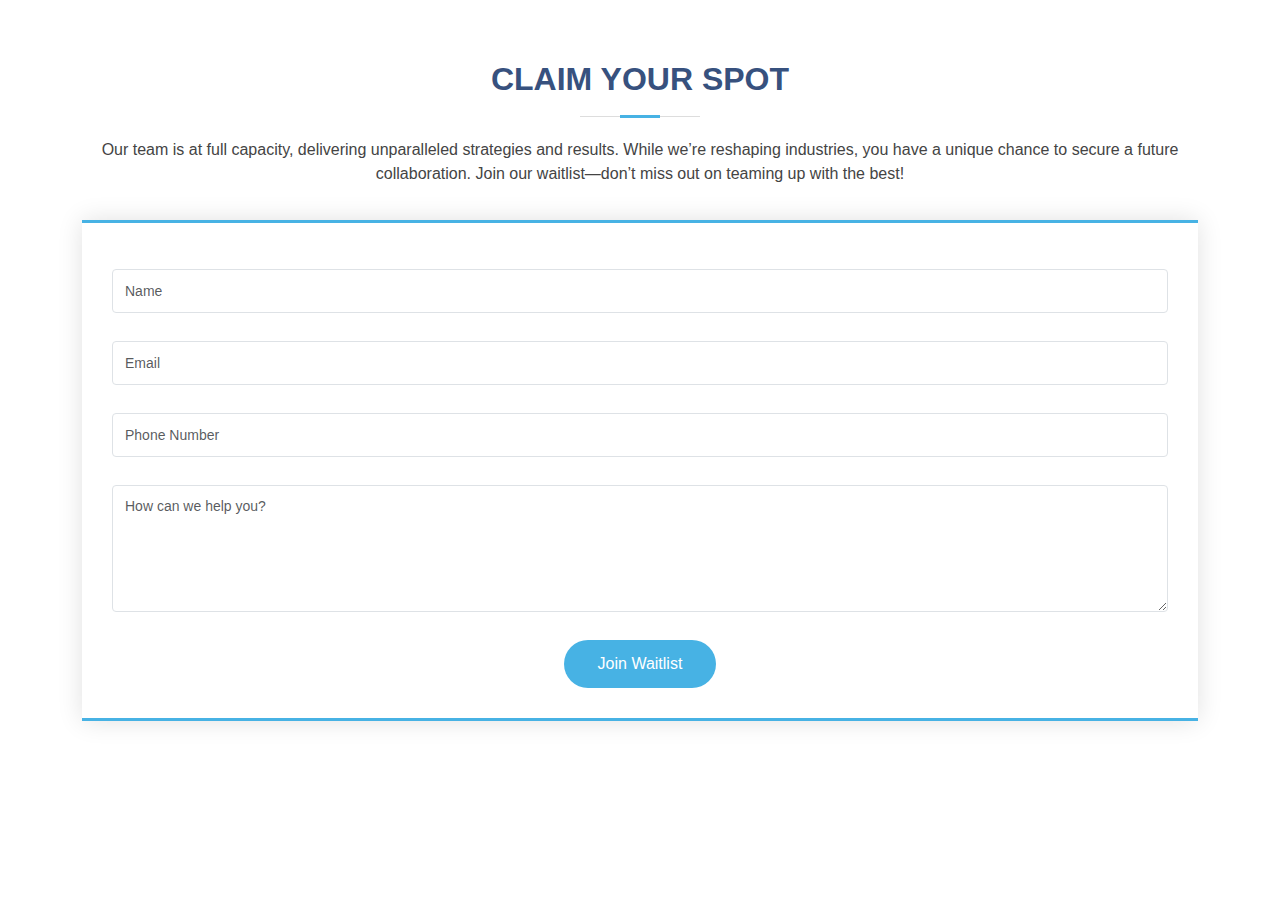
==== waitlist.html @ d883bac5 "fixed all the forms still have an issue with the message at the bottom using the 3rd party submissio" ====
<!DOCTYPE html>
<html lang="en">
<head>
  <!-- Required meta tags for Bootstrap -->
  <meta charset="utf-8">
  <meta name="viewport" content="width=device-width, initial-scale=1">
  
  <!-- Bootstrap CSS -->
  <link href="assets/vendor/bootstrap/css/bootstrap.min.css" rel="stylesheet">
  <link href="assets/css/style.css" rel="stylesheet">
  
  <title>Contact Form</title>
</head>
<body>
  <main id="main">
    <!-- ======= Contact Section ======= -->
    <section id="contact" class="contact">
      <div class="container" data-aos="fade-up">

        <div class="section-title">
            <h2>Claim Your Spot</h2>
            <p>Our team is at full capacity, delivering unparalleled strategies and results. While we’re reshaping industries, you have a unique chance to secure a future collaboration. Join our waitlist—don’t miss out on teaming up with the best!</p>
        </div>

        <div class="row mt-1">

          <div class="col-lg-12 mt-5 mt-lg-0">

            <!-- Updated form action to use Formspree -->
            <form action="https://formspree.io/f/mdoqpjow" method="POST" role="form" class="php-email-form">
              <div class="form-group mt-3">
                <input type="text" class="form-control" name="name" id="name" placeholder="Name" required>
              </div>
              <div class="form-group mt-3">
                <input type="email" class="form-control" name="email" id="email" placeholder="Email" required>
              </div>
              <div class="form-group mt-3">
                <input type="text" class="form-control" name="phone" id="phone" placeholder="Phone Number" required>
              </div>
              <div class="form-group mt-3">
                <textarea class="form-control" name="message" rows="5" placeholder="How can we help you?" required></textarea>
              </div>
              <div class="text-center"><button type="submit" class="btn-get-started">Join Waitlist</button></div>
            </form>

          </div>

        </div>

      </div>
    </section><!-- End Contact Section -->
  </main>

  <!-- Vendor JS Files -->
  <script src="assets/vendor/bootstrap/js/bootstrap.bundle.min.js"></script>

</body>
</html>
---- assets/css/style.css ----
/**
* Template Name: Arsha
* Template URL: https://bootstrapmade.com/arsha-free-bootstrap-html-template-corporate/
* Updated: Mar 17 2024 with Bootstrap v5.3.3
* Author: BootstrapMade.com
* License: https://bootstrapmade.com/license/
*/

/*--------------------------------------------------------------
# General
--------------------------------------------------------------*/
body {
  font-family: "Open Sans", sans-serif;
  color: #444444;
}

a {
  color: #47b2e4;
  text-decoration: none;
}

a:hover {
  color: #73c5eb;
  text-decoration: none;
}

h1,
h2,
h3,
h4,
h5,
h6 {
  font-family: "Jost", sans-serif;
}

/*--------------------------------------------------------------
# Preloader
--------------------------------------------------------------*/
#preloader {
  position: fixed;
  top: 0;
  left: 0;
  right: 0;
  bottom: 0;
  z-index: 9999;
  overflow: hidden;
  background: #37517e;
}

#preloader:before {
  content: "";
  position: fixed;
  top: calc(50% - 30px);
  left: calc(50% - 30px);
  border: 6px solid #37517e;
  border-top-color: #fff;
  border-bottom-color: #fff;
  border-radius: 50%;
  width: 60px;
  height: 60px;
  animation: animate-preloader 1s linear infinite;
}

@keyframes animate-preloader {
  0% {
    transform: rotate(0deg);
  }

  100% {
    transform: rotate(360deg);
  }
}

/*--------------------------------------------------------------
# Back to top button
--------------------------------------------------------------*/
.back-to-top {
  position: fixed;
  visibility: hidden;
  opacity: 0;
  right: 15px;
  bottom: 15px;
  z-index: 996;
  background: #47b2e4;
  width: 40px;
  height: 40px;
  border-radius: 50px;
  transition: all 0.4s;
}

.back-to-top i {
  font-size: 24px;
  color: #fff;
  line-height: 0;
}

.back-to-top:hover {
  background: #6bc1e9;
  color: #fff;
}

.back-to-top.active {
  visibility: visible;
  opacity: 1;
}

/*--------------------------------------------------------------
# Header
--------------------------------------------------------------*/
#header {
  transition: all 0.5s;
  z-index: 997;
  padding: 15px 0;
}

#header.header-scrolled,
#header.header-inner-pages {
  background: rgba(40, 58, 90, 0.9);
}

#header .logo {
  font-size: 30px;
  margin: 0;
  padding: 0;
  line-height: 1;
  font-weight: 500;
  letter-spacing: 2px;
  text-transform: uppercase;
}

#header .logo a {
  color: #fff;
}

#header .logo img {
  max-height: 40px;
}

/*--------------------------------------------------------------
# Navigation Menu
--------------------------------------------------------------*/
/**
* Desktop Navigation 
*/
.navbar {
  padding: 0;
}

.navbar ul {
  margin: 0;
  padding: 0;
  display: flex;
  list-style: none;
  align-items: center;
}

.navbar li {
  position: relative;
}

.navbar a,
.navbar a:focus {
  display: flex;
  align-items: center;
  justify-content: space-between;
  padding: 10px 0 10px 30px;
  font-size: 15px;
  font-weight: 500;
  color: #fff;
  white-space: nowrap;
  transition: 0.3s;
}

.navbar a i,
.navbar a:focus i {
  font-size: 12px;
  line-height: 0;
  margin-left: 5px;
}

.navbar a:hover,
.navbar .active,
.navbar .active:focus,
.navbar li:hover>a {
  color: #47b2e4;
}

.navbar .getstarted,
.navbar .getstarted:focus {
  padding: 8px 20px;
  margin-left: 30px;
  border-radius: 50px;
  color: #fff;
  font-size: 14px;
  border: 2px solid #47b2e4;
  font-weight: 600;
}

.navbar .getstarted:hover,
.navbar .getstarted:focus:hover {
  color: #fff;
  background: #31a9e1;
}

.navbar .dropdown ul {
  display: block;
  position: absolute;
  left: 14px;
  top: calc(100% + 30px);
  margin: 0;
  padding: 10px 0;
  z-index: 99;
  opacity: 0;
  visibility: hidden;
  background: #fff;
  box-shadow: 0px 0px 30px rgba(127, 137, 161, 0.25);
  transition: 0.3s;
  border-radius: 4px;
}

.navbar .dropdown ul li {
  min-width: 200px;
}

.navbar .dropdown ul a {
  padding: 10px 20px;
  font-size: 14px;
  text-transform: none;
  font-weight: 500;
  color: #0c3c53;
}

.navbar .dropdown ul a i {
  font-size: 12px;
}

.navbar .dropdown ul a:hover,
.navbar .dropdown ul .active:hover,
.navbar .dropdown ul li:hover>a {
  color: #47b2e4;
}

.navbar .dropdown:hover>ul {
  opacity: 1;
  top: 100%;
  visibility: visible;
}

.navbar .dropdown .dropdown ul {
  top: 0;
  left: calc(100% - 30px);
  visibility: hidden;
}

.navbar .dropdown .dropdown:hover>ul {
  opacity: 1;
  top: 0;
  left: 100%;
  visibility: visible;
}

@media (max-width: 1366px) {
  .navbar .dropdown .dropdown ul {
    left: -90%;
  }

  .navbar .dropdown .dropdown:hover>ul {
    left: -100%;
  }
}

/**
* Mobile Navigation 
*/
.mobile-nav-toggle {
  color: #fff;
  font-size: 28px;
  cursor: pointer;
  display: none;
  line-height: 0;
  transition: 0.5s;
}

.mobile-nav-toggle.bi-x {
  color: #fff;
}

@media (max-width: 991px) {
  .mobile-nav-toggle {
    display: block;
  }

  .navbar ul {
    display: none;
  }
}

.navbar-mobile {
  position: fixed;
  overflow: hidden;
  top: 0;
  right: 0;
  left: 0;
  bottom: 0;
  background: rgba(40, 58, 90, 0.9);
  transition: 0.3s;
  z-index: 999;
}

.navbar-mobile .mobile-nav-toggle {
  position: absolute;
  top: 15px;
  right: 15px;
}

.navbar-mobile ul {
  display: block;
  position: absolute;
  top: 55px;
  right: 15px;
  bottom: 15px;
  left: 15px;
  padding: 10px 0;
  border-radius: 10px;
  background-color: #fff;
  overflow-y: auto;
  transition: 0.3s;
}

.navbar-mobile a,
.navbar-mobile a:focus {
  padding: 10px 20px;
  font-size: 15px;
  color: #37517e;
}

.navbar-mobile a:hover,
.navbar-mobile .active,
.navbar-mobile li:hover>a {
  color: #47b2e4;
}

.navbar-mobile .getstarted,
.navbar-mobile .getstarted:focus {
  margin: 15px;
  color: #37517e;
}

.navbar-mobile .dropdown ul {
  position: static;
  display: none;
  margin: 10px 20px;
  padding: 10px 0;
  z-index: 99;
  opacity: 1;
  visibility: visible;
  background: #fff;
  box-shadow: 0px 0px 30px rgba(127, 137, 161, 0.25);
}

.navbar-mobile .dropdown ul li {
  min-width: 200px;
}

.navbar-mobile .dropdown ul a {
  padding: 10px 20px;
}

.navbar-mobile .dropdown ul a i {
  font-size: 12px;
}

.navbar-mobile .dropdown ul a:hover,
.navbar-mobile .dropdown ul .active:hover,
.navbar-mobile .dropdown ul li:hover>a {
  color: #47b2e4;
}

.navbar-mobile .dropdown>.dropdown-active {
  display: block;
  visibility: visible !important;
}

/*--------------------------------------------------------------
# Hero Section
--------------------------------------------------------------*/
#hero {
  width: 100%;
  height: 80vh;
  background: #37517e;
}

#hero .container {
  padding-top: 72px;
}

#hero h1 {
  margin: 0 0 10px 0;
  font-size: 48px;
  font-weight: 700;
  line-height: 56px;
  color: #fff;
}

#hero h2 {
  color: rgba(255, 255, 255, 0.6);
  margin-bottom: 50px;
  font-size: 24px;
}

#hero .btn-get-started {
  font-family: "Jost", sans-serif;
  font-weight: 500;
  font-size: 24px;
  letter-spacing: 1px;
  display: inline-block;
  padding: 10px 28px 11px 28px;
  border-radius: 50px;
  transition: 0.5s;
  margin: 10px 0 0 0;
  color: #fff;
  background: #47b2e4;
}

#hero .btn-get-started:hover {
  background: #209dd8;
}

#hero .btn-watch-video {
  font-size: 16px;
  display: flex;
  align-items: center;
  transition: 0.5s;
  margin: 10px 0 0 25px;
  color: #fff;
  line-height: 1;
}

#hero .btn-watch-video i {
  line-height: 0;
  color: #fff;
  font-size: 32px;
  transition: 0.3s;
  margin-right: 8px;
}

#hero .btn-watch-video:hover i {
  color: #47b2e4;
}

#hero .animated {
  animation: up-down 2s ease-in-out infinite alternate-reverse both;
}

@media (max-width: 991px) {
  #hero {
    height: 100vh;
    text-align: center;
  }

  #hero .animated {
    animation: none;
  }

  #hero .hero-img {
    text-align: center;
  }

  #hero .hero-img img {
    width: 50%;
  }
}

@media (max-width: 768px) {
  #hero h1 {
    font-size: 28px;
    line-height: 36px;
  }

  #hero h2 {
    font-size: 18px;
    line-height: 24px;
    margin-bottom: 30px;
  }

  #hero .hero-img img {
    width: 70%;
  }
}

@media (max-width: 575px) {
  #hero .hero-img img {
    width: 80%;
  }

  #hero .btn-get-started {
    font-size: 16px;
    padding: 10px 24px 11px 24px;
  }
}

@keyframes up-down {
  0% {
    transform: translateY(10px);
  }

  100% {
    transform: translateY(-10px);
  }
}

/*--------------------------------------------------------------
# Sections General
--------------------------------------------------------------*/
section {
  padding: 60px 0;
  overflow: hidden;
}

.section-bg {
  background-color: #f3f5fa;
}

.section-bg-2 {
  background-color: #e5fff2;
}

.section-title {
  text-align: center;
  padding-bottom: 30px;
}

.section-title h2 {
  font-size: 32px;
  font-weight: bold;
  text-transform: uppercase;
  margin-bottom: 20px;
  padding-bottom: 20px;
  position: relative;
  color: #37517e;
}

.section-title h2::before {
  content: "";
  position: absolute;
  display: block;
  width: 120px;
  height: 1px;
  background: #ddd;
  bottom: 1px;
  left: calc(50% - 60px);
}

.section-title h2::after {
  content: "";
  position: absolute;
  display: block;
  width: 40px;
  height: 3px;
  background: #47b2e4;
  bottom: 0;
  left: calc(50% - 20px);
}

.section-title p {
  margin-bottom: 0;
}

/*--------------------------------------------------------------
# Clients
--------------------------------------------------------------*/
.clients {
  padding: 12px 0;
  text-align: center;
}

.clients img {
  max-width: 45%;
  transition: all 0.4s ease-in-out;
  display: inline-block;
  padding: 15px 0;
  filter: grayscale(100);
}

.clients img:hover {
  filter: none;
  transform: scale(1.1);
}

@media (max-width: 768px) {
  .clients img {
    max-width: 40%;
  }
}

/*--------------------------------------------------------------
# About Us
--------------------------------------------------------------*/
.about .content h3 {
  font-weight: 600;
  font-size: 26px;
}

.about .content ul {
  list-style: none;
  padding: 0;
}

.about .content ul li {
  padding-left: 28px;
  position: relative;
}

.about .content ul li+li {
  margin-top: 10px;
}

.about .content ul i {
  position: absolute;
  left: 0;
  top: 2px;
  font-size: 20px;
  color: #47b2e4;
  line-height: 1;
}

.about .content p:last-child {
  margin-bottom: 0;
}

.about .content .btn-learn-more {
  font-family: "Poppins", sans-serif;
  font-weight: 500;
  font-size: 14px;
  letter-spacing: 1px;
  display: inline-block;
  padding: 12px 32px;
  border-radius: 4px;
  transition: 0.3s;
  line-height: 1;
  color: #47b2e4;
  animation-delay: 0.8s;
  margin-top: 6px;
  border: 2px solid #47b2e4;
}

.about .content .btn-learn-more:hover {
  background: #47b2e4;
  color: #fff;
  text-decoration: none;
}

/*--------------------------------------------------------------
# Why Us
--------------------------------------------------------------*/
.why-us .content {
  padding: 60px 100px 0 100px;
}

.why-us .content h3 {
  font-weight: 400;
  font-size: 34px;
  color: #37517e;
}

.why-us .content h4 {
  font-size: 20px;
  font-weight: 700;
  margin-top: 5px;
}

.why-us .content p {
  font-size: 15px;
  color: #848484;
}

.why-us .img {
  background-size: contain;
  background-repeat: no-repeat;
  background-position: center center;
}

.why-us .accordion-list {
  padding: 0 100px 60px 100px;
}

.why-us .accordion-list ul {
  padding: 0;
  list-style: none;
}

.why-us .accordion-list li+li {
  margin-top: 15px;
}

.why-us .accordion-list li {
  padding: 20px;
  background: #fff;
  border-radius: 4px;
}

.why-us .accordion-list a {
  display: block;
  position: relative;
  font-family: "Poppins", sans-serif;
  font-size: 16px;
  line-height: 24px;
  font-weight: 500;
  padding-right: 30px;
  outline: none;
  cursor: pointer;
}

.why-us .accordion-list span {
  color: #47b2e4;
  font-weight: 600;
  font-size: 18px;
  padding-right: 10px;
}

.why-us .accordion-list i {
  font-size: 24px;
  position: absolute;
  right: 0;
  top: 0;
}

.why-us .accordion-list p {
  margin-bottom: 0;
  padding: 10px 0 0 0;
}

.why-us .accordion-list .icon-show {
  display: none;
}

.why-us .accordion-list a.collapsed {
  color: #343a40;
}

.why-us .accordion-list a.collapsed:hover {
  color: #47b2e4;
}

.why-us .accordion-list a.collapsed .icon-show {
  display: inline-block;
}

.why-us .accordion-list a.collapsed .icon-close {
  display: none;
}

@media (max-width: 1024px) {

  .why-us .content,
  .why-us .accordion-list {
    padding-left: 0;
    padding-right: 0;
  }
}

@media (max-width: 992px) {
  .why-us .img {
    min-height: 400px;
  }

  .why-us .content {
    padding-top: 30px;
  }

  .why-us .accordion-list {
    padding-bottom: 30px;
  }
}

@media (max-width: 575px) {
  .why-us .img {
    min-height: 200px;
  }
}

/*--------------------------------------------------------------
# Skills
--------------------------------------------------------------*/
.skills .content h3 {
  font-weight: 700;
  font-size: 32px;
  color: #37517e;
  font-family: "Poppins", sans-serif;
}

.skills .content ul {
  list-style: none;
  padding: 0;
}

.skills .content ul li {
  padding-bottom: 10px;
}

.skills .content ul i {
  font-size: 20px;
  padding-right: 4px;
  color: #47b2e4;
}

.skills .content p:last-child {
  margin-bottom: 0;
}

.skills .progress {
  height: 60px;
  display: block;
  background: none;
  border-radius: 0;
}

.skills .progress .skill {
  padding: 0;
  margin: 0 0 6px 0;
  text-transform: uppercase;
  display: block;
  font-weight: 600;
  font-family: "Poppins", sans-serif;
  color: #37517e;
}

.skills .progress .skill .val {
  float: right;
  font-style: normal;
}

.skills .progress-bar-wrap {
  background: #e8edf5;
  height: 10px;
}

.skills .progress-bar {
  width: 1px;
  height: 10px;
  transition: 0.9s;
  background-color: #4668a2;
}

/*--------------------------------------------------------------
# Services
--------------------------------------------------------------*/
.services .icon-box {
  box-shadow: 0px 0 25px 0 rgba(0, 0, 0, 0.1);
  padding: 50px 30px;
  transition: all ease-in-out 0.4s;
  background: #fff;
}

.services .icon-box .icon {
  margin-bottom: 10px;
}

.services .icon-box .icon i {
  color: #47b2e4;
  font-size: 36px;
  transition: 0.3s;
}

.services .icon-box h4 {
  font-weight: 500;
  margin-bottom: 15px;
  font-size: 24px;
}

.services .icon-box h4 a {
  color: #37517e;
  transition: ease-in-out 0.3s;
}

.services .icon-box p {
  line-height: 24px;
  font-size: 14px;
  margin-bottom: 0;
}

.services .icon-box:hover {
  transform: translateY(-10px);
}

.services .icon-box:hover h4 a {
  color: #47b2e4;
}

/*--------------------------------------------------------------
# Cta
--------------------------------------------------------------*/
.cta {
  background: linear-gradient(rgba(40, 58, 90, 0.9), rgba(40, 58, 90, 0.9)), url("../img/cta-bg.jpg") fixed center center;
  background-size: cover;
  padding: 120px 0;
}

.cta h3 {
  color: #fff;
  font-size: 28px;
  font-weight: 700;
}

.cta p {
  color: #fff;
}

.cta .cta-btn {
  font-family: "Jost", sans-serif;
  font-weight: 500;
  font-size: 16px;
  letter-spacing: 1px;
  display: inline-block;
  padding: 12px 40px;
  border-radius: 50px;
  transition: 0.5s;
  margin: 10px;
  border: 2px solid #fff;
  color: #fff;
}

.cta .cta-btn:hover {
  background: #47b2e4;
  border: 2px solid #47b2e4;
}

@media (max-width: 1024px) {
  .cta {
    background-attachment: scroll;
  }
}

@media (min-width: 769px) {
  .cta .cta-btn-container {
    display: flex;
    align-items: center;
    justify-content: flex-end;
  }
}

/*--------------------------------------------------------------
# Portfolio
--------------------------------------------------------------*/
.portfolio #portfolio-flters {
  list-style: none;
  margin-bottom: 20px;
}

.portfolio #portfolio-flters li {
  cursor: pointer;
  display: inline-block;
  margin: 10px 5px;
  font-size: 15px;
  font-weight: 500;
  line-height: 1;
  color: #444444;
  transition: all 0.3s;
  padding: 8px 20px;
  border-radius: 50px;
  font-family: "Poppins", sans-serif;
}

.portfolio #portfolio-flters li:hover,
.portfolio #portfolio-flters li.filter-active {
  background: #47b2e4;
  color: #fff;
}

.portfolio .portfolio-item {
  margin-bottom: 30px;
}

.portfolio .portfolio-item .portfolio-img {
  overflow: hidden;
}

.portfolio .portfolio-item .portfolio-img img {
  transition: all 0.6s;
}

.portfolio .portfolio-item .portfolio-info {
  opacity: 0;
  position: absolute;
  left: 15px;
  bottom: 0;
  z-index: 3;
  right: 15px;
  transition: all 0.3s;
  background: rgba(55, 81, 126, 0.8);
  padding: 10px 15px;
}

.portfolio .portfolio-item .portfolio-info h4 {
  font-size: 18px;
  color: #fff;
  font-weight: 600;
  color: #fff;
  margin-bottom: 0px;
}

.portfolio .portfolio-item .portfolio-info p {
  color: #f9fcfe;
  font-size: 14px;
  margin-bottom: 0;
}

.portfolio .portfolio-item .portfolio-info .preview-link,
.portfolio .portfolio-item .portfolio-info .details-link {
  position: absolute;
  right: 40px;
  font-size: 24px;
  top: calc(50% - 18px);
  color: #fff;
  transition: 0.3s;
}

.portfolio .portfolio-item .portfolio-info .preview-link:hover,
.portfolio .portfolio-item .portfolio-info .details-link:hover {
  color: #47b2e4;
}

.portfolio .portfolio-item .portfolio-info .details-link {
  right: 10px;
}

.portfolio .portfolio-item:hover .portfolio-img img {
  transform: scale(1.15);
}

.portfolio .portfolio-item:hover .portfolio-info {
  opacity: 1;
}

/*--------------------------------------------------------------
# Portfolio Details
--------------------------------------------------------------*/
.portfolio-details {
  padding-top: 40px;
}

.portfolio-details .portfolio-details-slider img {
  width: 100%;
}

.portfolio-details .portfolio-details-slider .swiper-pagination {
  margin-top: 20px;
  position: relative;
}

.portfolio-details .portfolio-details-slider .swiper-pagination .swiper-pagination-bullet {
  width: 12px;
  height: 12px;
  background-color: #fff;
  opacity: 1;
  border: 1px solid #47b2e4;
}

.portfolio-details .portfolio-details-slider .swiper-pagination .swiper-pagination-bullet-active {
  background-color: #47b2e4;
}

.portfolio-details .portfolio-info {
  padding: 30px;
  box-shadow: 0px 0 30px rgba(55, 81, 126, 0.08);
}

.portfolio-details .portfolio-info h3 {
  font-size: 22px;
  font-weight: 700;
  margin-bottom: 20px;
  padding-bottom: 20px;
  border-bottom: 1px solid #eee;
}

.portfolio-details .portfolio-info ul {
  list-style: none;
  padding: 0;
  font-size: 15px;
}

.portfolio-details .portfolio-info ul li+li {
  margin-top: 10px;
}

.portfolio-details .portfolio-description {
  padding-top: 30px;
}

.portfolio-details .portfolio-description h2 {
  font-size: 26px;
  font-weight: 700;
  margin-bottom: 20px;
}

.portfolio-details .portfolio-description p {
  padding: 0;
}

/*--------------------------------------------------------------
# Team
--------------------------------------------------------------*/
.team .member {
  position: relative;
  box-shadow: 0px 2px 15px rgba(0, 0, 0, 0.1);
  padding: 30px;
  border-radius: 5px;
  background: #fff;
  transition: 0.5s;
  height: 100%;
}

.team .member .pic {
  overflow: hidden;
  width: 180px;
  border-radius: 50%;
}

.team .member .pic img {
  transition: ease-in-out 0.3s;
}

.team .member:hover {
  transform: translateY(-10px);
}

.team .member .member-info {
  padding-left: 30px;
}

.team .member h4 {
  font-weight: 700;
  margin-bottom: 5px;
  font-size: 20px;
  color: #37517e;
}

.team .member span {
  display: block;
  font-size: 15px;
  padding-bottom: 10px;
  position: relative;
  font-weight: 500;
}

.team .member span::after {
  content: "";
  position: absolute;
  display: block;
  width: 50px;
  height: 1px;
  background: #cbd6e9;
  bottom: 0;
  left: 0;
}

.team .member p {
  margin: 10px 0 0 0;
  font-size: 14px;
}

.team .member .social {
  margin-top: 12px;
  display: flex;
  align-items: center;
  justify-content: flex-start;
}

.team .member .social a {
  transition: ease-in-out 0.3s;
  display: flex;
  align-items: center;
  justify-content: center;
  border-radius: 50px;
  width: 32px;
  height: 32px;
  background: #eff2f8;
}

.team .member .social a i {
  color: #37517e;
  font-size: 16px;
  margin: 0 2px;
}

.team .member .social a:hover {
  background: #47b2e4;
}

.team .member .social a:hover i {
  color: #fff;
}

.team .member .social a+a {
  margin-left: 8px;
}

/*--------------------------------------------------------------
# Pricing
--------------------------------------------------------------*/
.pricing .row {
  padding-top: 40px;
}

.pricing .box {
  padding: 60px 40px;
  box-shadow: 0 3px 20px -2px rgba(20, 45, 100, 0.1);
  background: #fff;
  height: 100%;
  border-top: 4px solid #fff;
  border-radius: 5px;
}

.pricing h3 {
  font-weight: 500;
  margin-bottom: 15px;
  font-size: 20px;
  color: #37517e;
}

.pricing h4 {
  font-size: 48px;
  color: #37517e;
  font-weight: 400;
  font-family: "Jost", sans-serif;
  margin-bottom: 25px;
}

.pricing h4 sup {
  font-size: 28px;
}

.pricing h4 span {
  color: #47b2e4;
  font-size: 18px;
  display: block;
}

.pricing ul {
  padding: 20px 0;
  list-style: none;
  color: #999;
  text-align: left;
  line-height: 20px;
}

.pricing ul li {
  padding: 10px 0 10px 30px;
  position: relative;
}

.pricing ul i {
  color: #28a745;
  font-size: 24px;
  position: absolute;
  left: 0;
  top: 6px;
}

.pricing ul .na {
  color: #ccc;
}

.pricing ul .na i {
  color: #ccc;
}

.pricing ul .na span {
  text-decoration: line-through;
}

.pricing .buy-btn {
  display: inline-block;
  padding: 12px 35px;
  border-radius: 50px;
  color: #47b2e4;
  transition: none;
  font-size: 16px;
  font-weight: 500;
  font-family: "Jost", sans-serif;
  transition: 0.3s;
  border: 1px solid #47b2e4;
}

.pricing .buy-btn:hover {
  background: #47b2e4;
  color: #fff;
}

.pricing .featured {
  border-top-color: #47b2e4;
}

.pricing .featured .buy-btn {
  background: #47b2e4;
  color: #fff;
}

.pricing .featured .buy-btn:hover {
  background: #23a3df;
}

@media (max-width: 992px) {
  .pricing .box {
    max-width: 60%;
    margin: 0 auto 30px auto;
  }
}

@media (max-width: 767px) {
  .pricing .box {
    max-width: 80%;
    margin: 0 auto 30px auto;
  }
}

@media (max-width: 420px) {
  .pricing .box {
    max-width: 100%;
    margin: 0 auto 30px auto;
  }
}

/*--------------------------------------------------------------
# Frequently Asked Questions
--------------------------------------------------------------*/
.faq .faq-list {
  padding: 0 100px;
}

.faq .faq-list ul {
  padding: 0;
  list-style: none;
}

.faq .faq-list li+li {
  margin-top: 15px;
}

.faq .faq-list li {
  padding: 20px;
  background: #fff;
  border-radius: 4px;
  position: relative;
}

.faq .faq-list a {
  display: block;
  position: relative;
  font-family: "Poppins", sans-serif;
  font-size: 16px;
  line-height: 24px;
  font-weight: 500;
  padding: 0 30px;
  outline: none;
  cursor: pointer;
}

.faq .faq-list .icon-help {
  font-size: 24px;
  position: absolute;
  right: 0;
  left: 20px;
  color: #47b2e4;
}

.faq .faq-list .icon-show,
.faq .faq-list .icon-close {
  font-size: 24px;
  position: absolute;
  right: 0;
  top: 0;
}

.faq .faq-list p {
  margin-bottom: 0;
  padding: 10px 0 0 0;
}

.faq .faq-list .icon-show {
  display: none;
}

.faq .faq-list a.collapsed {
  color: #37517e;
  transition: 0.3s;
}

.faq .faq-list a.collapsed:hover {
  color: #47b2e4;
}

.faq .faq-list a.collapsed .icon-show {
  display: inline-block;
}

.faq .faq-list a.collapsed .icon-close {
  display: none;
}

@media (max-width: 1200px) {
  .faq .faq-list {
    padding: 0;
  }
}

/*--------------------------------------------------------------
# Contact
--------------------------------------------------------------*/
.contact .info {
  border-top: 3px solid #47b2e4;
  border-bottom: 3px solid #47b2e4;
  padding: 30px;
  background: #fff;
  width: 100%;
  box-shadow: 0 0 24px 0 rgba(0, 0, 0, 0.1);
}

.contact .info i {
  font-size: 20px;
  color: #47b2e4;
  float: left;
  width: 44px;
  height: 44px;
  background: #e7f5fb;
  display: flex;
  justify-content: center;
  align-items: center;
  border-radius: 50px;
  transition: all 0.3s ease-in-out;
}

.contact .info h4 {
  padding: 0 0 0 60px;
  font-size: 22px;
  font-weight: 600;
  margin-bottom: 5px;
  color: #37517e;
}

.contact .info p {
  padding: 0 0 10px 60px;
  margin-bottom: 20px;
  font-size: 14px;
  color: #6182ba;
}

.contact .info .email p {
  padding-top: 5px;
}

.contact .info .social-links {
  padding-left: 60px;
}

.contact .info .social-links a {
  font-size: 18px;
  display: inline-block;
  background: #333;
  color: #fff;
  line-height: 1;
  padding: 8px 0;
  border-radius: 50%;
  text-align: center;
  width: 36px;
  height: 36px;
  transition: 0.3s;
  margin-right: 10px;
}

.contact .info .social-links a:hover {
  background: #47b2e4;
  color: #fff;
}

.contact .info .email:hover i,
.contact .info .address:hover i,
.contact .info .phone:hover i {
  background: #47b2e4;
  color: #fff;
}

.contact .php-email-form {
  width: 100%;
  border-top: 3px solid #47b2e4;
  border-bottom: 3px solid #47b2e4;
  padding: 30px;
  background: #fff;
  box-shadow: 0 0 24px 0 rgba(0, 0, 0, 0.12);
}

.contact .php-email-form .form-group {
  padding-bottom: 8px;
}

.contact .php-email-form .validate {
  display: none;
  color: red;
  margin: 0 0 15px 0;
  font-weight: 400;
  font-size: 13px;
}

.contact .php-email-form .error-message {
  display: none;
  color: #fff;
  background: #ed3c0d;
  text-align: left;
  padding: 15px;
  font-weight: 600;
}

.contact .php-email-form .error-message br+br {
  margin-top: 25px;
}

.contact .php-email-form .sent-message {
  display: none;
  color: #fff;
  background: #18d26e;
  text-align: center;
  padding: 15px;
  font-weight: 600;
}

.contact .php-email-form .loading {
  display: none;
  background: #fff;
  text-align: center;
  padding: 15px;
}

.contact .php-email-form .loading:before {
  content: "";
  display: inline-block;
  border-radius: 50%;
  width: 24px;
  height: 24px;
  margin: 0 10px -6px 0;
  border: 3px solid #18d26e;
  border-top-color: #eee;
  animation: animate-loading 1s linear infinite;
}

.contact .php-email-form .form-group {
  margin-bottom: 20px;
}

.contact .php-email-form label {
  padding-bottom: 8px;
}

.contact .php-email-form input,
.contact .php-email-form textarea {
  border-radius: 0;
  box-shadow: none;
  font-size: 14px;
  border-radius: 4px;
}

.contact .php-email-form input:focus,
.contact .php-email-form textarea:focus {
  border-color: #47b2e4;
}

.contact .php-email-form input {
  height: 44px;
}

.contact .php-email-form textarea {
  padding: 10px 12px;
}

.contact .php-email-form button[type=submit] {
  background: #47b2e4;
  border: 0;
  padding: 12px 34px;
  color: #fff;
  transition: 0.4s;
  border-radius: 50px;
}

.contact .php-email-form button[type=submit]:hover {
  background: #209dd8;
}

@keyframes animate-loading {
  0% {
    transform: rotate(0deg);
  }

  100% {
    transform: rotate(360deg);
  }
}

/*--------------------------------------------------------------
# Breadcrumbs
--------------------------------------------------------------*/
.breadcrumbs {
  padding: 15px 0;
  background: #f3f5fa;
  min-height: 40px;
  margin-top: 72px;
}

@media (max-width: 992px) {
  .breadcrumbs {
    margin-top: 68px;
  }
}

.breadcrumbs h2 {
  font-size: 28px;
  font-weight: 600;
  color: #37517e;
}

.breadcrumbs ol {
  display: flex;
  flex-wrap: wrap;
  list-style: none;
  padding: 0 0 10px 0;
  margin: 0;
  font-size: 14px;
}

.breadcrumbs ol li+li {
  padding-left: 10px;
}

.breadcrumbs ol li+li::before {
  display: inline-block;
  padding-right: 10px;
  color: #4668a2;
  content: "/";
}

/*--------------------------------------------------------------
# Footer
--------------------------------------------------------------*/
#footer {
  font-size: 14px;
  background: #37517e;
}

#footer .footer-newsletter {
  padding: 50px 0;
  background: #f3f5fa;
  text-align: center;
  font-size: 15px;
  color: #444444;
}

#footer .footer-newsletter h4 {
  font-size: 24px;
  margin: 0 0 20px 0;
  padding: 0;
  line-height: 1;
  font-weight: 600;
  color: #37517e;
}

#footer .footer-newsletter form {
  margin-top: 30px;
  background: #fff;
  padding: 6px 10px;
  position: relative;
  border-radius: 50px;
  box-shadow: 0px 2px 15px rgba(0, 0, 0, 0.06);
  text-align: left;
}

#footer .footer-newsletter form input[type=email] {
  border: 0;
  padding: 4px 8px;
  width: calc(100% - 100px);
}

#footer .footer-newsletter form input[type=submit] {
  position: absolute;
  top: 0;
  right: 0;
  bottom: 0;
  border: 0;
  background: none;
  font-size: 16px;
  padding: 0 20px;
  background: #47b2e4;
  color: #fff;
  transition: 0.3s;
  border-radius: 50px;
  box-shadow: 0px 2px 15px rgba(0, 0, 0, 0.1);
}

#footer .footer-newsletter form input[type=submit]:hover {
  background: #209dd8;
}

#footer .footer-top {
  padding: 60px 0 30px 0;
  background: #fff;
}

#footer .footer-top .footer-contact {
  margin-bottom: 30px;
}

#footer .footer-top .footer-contact h3 {
  font-size: 28px;
  margin: 0 0 10px 0;
  padding: 2px 0 2px 0;
  line-height: 1;
  text-transform: uppercase;
  font-weight: 600;
  color: #37517e;
}

#footer .footer-top .footer-contact p {
  font-size: 14px;
  line-height: 24px;
  margin-bottom: 0;
  font-family: "Jost", sans-serif;
  color: #5e5e5e;
}

#footer .footer-top h4 {
  font-size: 16px;
  font-weight: bold;
  color: #37517e;
  position: relative;
  padding-bottom: 12px;
}

#footer .footer-top .footer-links {
  margin-bottom: 30px;
}

#footer .footer-top .footer-links ul {
  list-style: none;
  padding: 0;
  margin: 0;
}

#footer .footer-top .footer-links ul i {
  padding-right: 2px;
  color: #47b2e4;
  font-size: 18px;
  line-height: 1;
}

#footer .footer-top .footer-links ul li {
  padding: 10px 0;
  display: flex;
  align-items: center;
}

#footer .footer-top .footer-links ul li:first-child {
  padding-top: 0;
}

#footer .footer-top .footer-links ul a {
  color: #777777;
  transition: 0.3s;
  display: inline-block;
  line-height: 1;
}

#footer .footer-top .footer-links ul a:hover {
  text-decoration: none;
  color: #47b2e4;
}

#footer .footer-top .social-links a {
  font-size: 18px;
  display: inline-block;
  background: #47b2e4;
  color: #fff;
  line-height: 1;
  padding: 8px 0;
  margin-right: 4px;
  border-radius: 50%;
  text-align: center;
  width: 36px;
  height: 36px;
  transition: 0.3s;
}

#footer .footer-top .social-links a:hover {
  background: #209dd8;
  color: #fff;
  text-decoration: none;
}

#footer .footer-bottom {
  padding-top: 30px;
  padding-bottom: 30px;
  color: #fff;
}

#footer .copyright {
  float: left;
}

#footer .credits {
  float: right;
  font-size: 13px;
}

#footer .credits a {
  transition: 0.3s;
}

@media (max-width: 768px) {
  #footer .footer-bottom {
    padding-top: 20px;
    padding-bottom: 20px;
  }

  #footer .copyright,
  #footer .credits {
    text-align: center;
    float: none;
  }

  #footer .credits {
    padding-top: 4px;
  }
}

.modal-dialog {
  margin-top: 200px; /* Increase this value to position the modal lower */
}
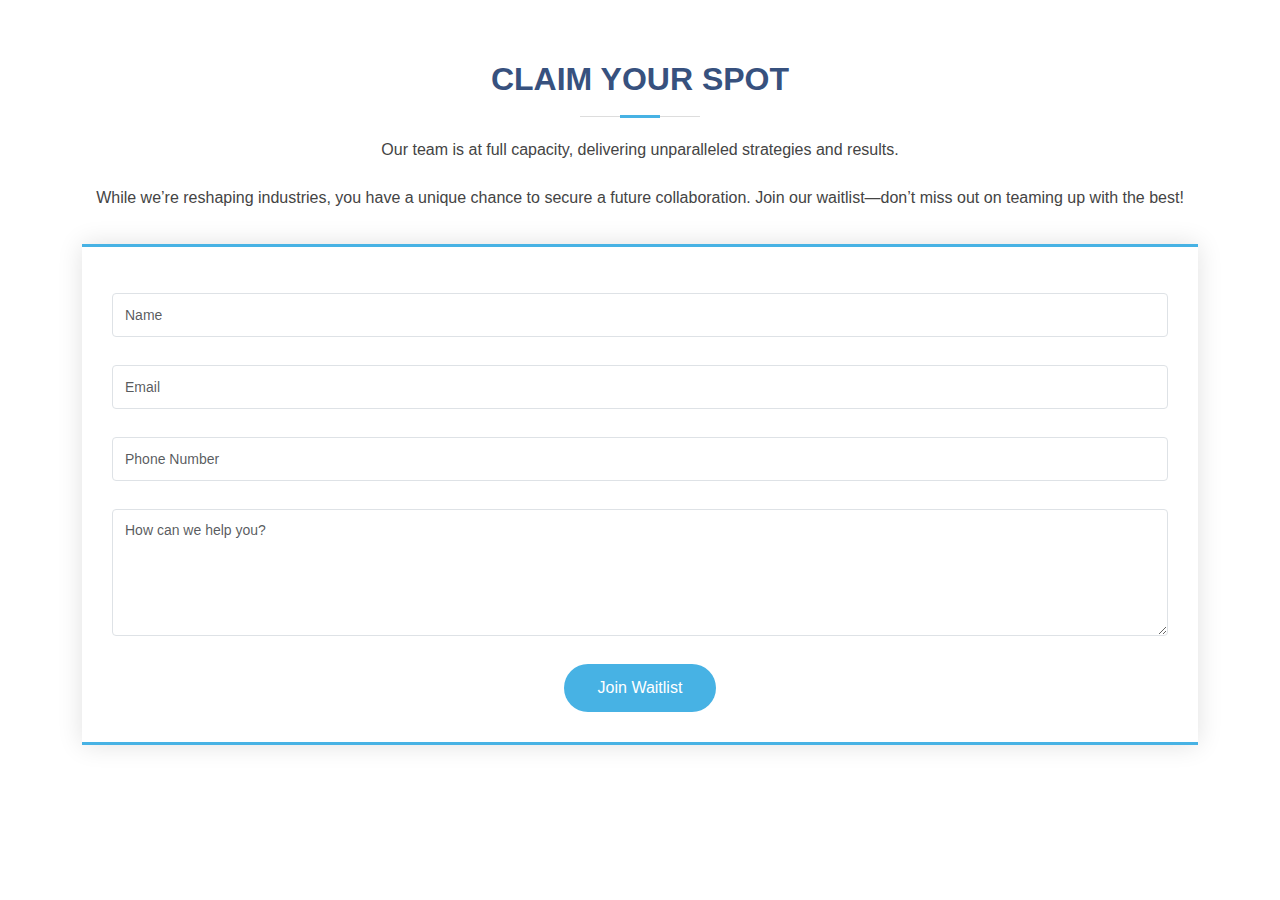
==== commit cfd7083d: "small change to the waitlist" ====
--- a/waitlist.html
+++ b/waitlist.html
@@ -19,7 +19,8 @@
 
         <div class="section-title">
             <h2>Claim Your Spot</h2>
-            <p>Our team is at full capacity, delivering unparalleled strategies and results. While we’re reshaping industries, you have a unique chance to secure a future collaboration. Join our waitlist—don’t miss out on teaming up with the best!</p>
+            <p>Our team is at full capacity, delivering unparalleled strategies and results. <br><br> 
+                While we’re reshaping industries, you have a unique chance to secure a future collaboration. Join our waitlist—don’t miss out on teaming up with the best!</p>
         </div>
 
         <div class="row mt-1">
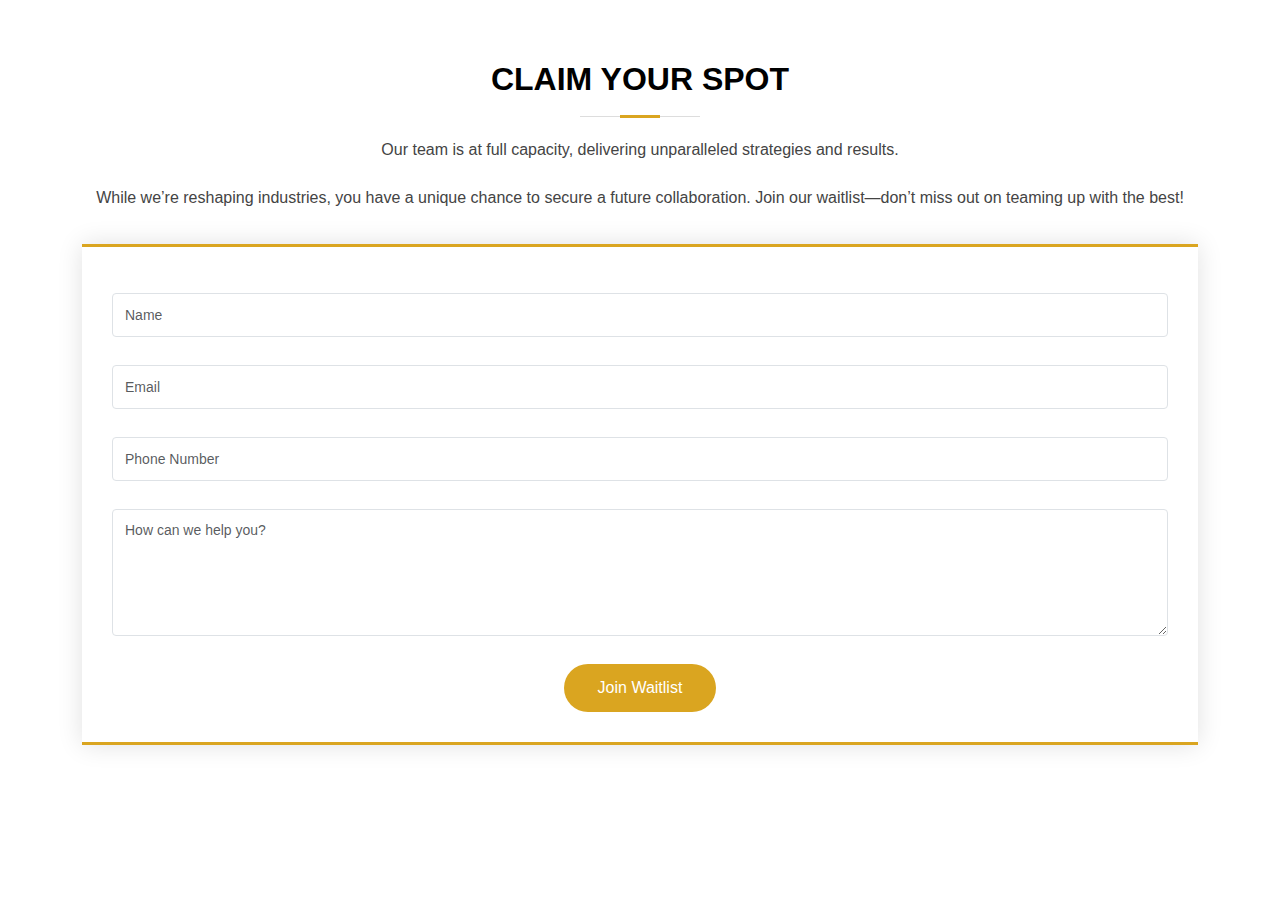
==== commit 1ee13ebc: "adding hotjar tracking" ====
--- a/waitlist.html
+++ b/waitlist.html
@@ -10,6 +10,18 @@
   <link href="assets/css/style.css" rel="stylesheet">
   
   <title>Contact Form</title>
+  <!-- Hotjar Tracking Code for https://danieljsmythe26.github.io/ -->
+  <script>
+    (function(h,o,t,j,a,r){
+        h.hj=h.hj||function(){(h.hj.q=h.hj.q||[]).push(arguments)};
+        h._hjSettings={hjid:4976799,hjsv:6};
+        a=o.getElementsByTagName('head')[0];
+        r=o.createElement('script');r.async=1;
+        r.src=t+h._hjSettings.hjid+j+h._hjSettings.hjsv;
+        a.appendChild(r);
+    })(window,document,'https://static.hotjar.com/c/hotjar-','.js?sv=');
+  </script>
+
 </head>
 <body>
   <main id="main">
--- a/assets/css/style.css
+++ b/assets/css/style.css
@@ -15,7 +15,7 @@
 }
 
 a {
-  color: #47b2e4;
+  color: #DAA52;
   text-decoration: none;
 }
 
@@ -44,7 +44,7 @@
   bottom: 0;
   z-index: 9999;
   overflow: hidden;
-  background: #37517e;
+  background: #000;
 }
 
 #preloader:before {
@@ -52,7 +52,7 @@
   position: fixed;
   top: calc(50% - 30px);
   left: calc(50% - 30px);
-  border: 6px solid #37517e;
+  border: 6px solid #000;
   border-top-color: #fff;
   border-bottom-color: #fff;
   border-radius: 50%;
@@ -81,7 +81,7 @@
   right: 15px;
   bottom: 15px;
   z-index: 996;
-  background: #47b2e4;
+  background: #DAA520;
   width: 40px;
   height: 40px;
   border-radius: 50px;
@@ -182,7 +182,7 @@
 .navbar .active,
 .navbar .active:focus,
 .navbar li:hover>a {
-  color: #47b2e4;
+  color: #DAA520;
 }
 
 .navbar .getstarted,
@@ -192,14 +192,14 @@
   border-radius: 50px;
   color: #fff;
   font-size: 14px;
-  border: 2px solid #47b2e4;
+  border: 2px solid #DAA520;
   font-weight: 600;
 }
 
 .navbar .getstarted:hover,
 .navbar .getstarted:focus:hover {
   color: #fff;
-  background: #31a9e1;
+  background: #FFD700;
 }
 
 .navbar .dropdown ul {
@@ -237,7 +237,7 @@
 .navbar .dropdown ul a:hover,
 .navbar .dropdown ul .active:hover,
 .navbar .dropdown ul li:hover>a {
-  color: #47b2e4;
+  color: #DAA520;
 }
 
 .navbar .dropdown:hover>ul {
@@ -331,19 +331,19 @@
 .navbar-mobile a:focus {
   padding: 10px 20px;
   font-size: 15px;
-  color: #37517e;
+  color: #000;
 }
 
 .navbar-mobile a:hover,
 .navbar-mobile .active,
 .navbar-mobile li:hover>a {
-  color: #47b2e4;
+  color: #DAA520;
 }
 
 .navbar-mobile .getstarted,
 .navbar-mobile .getstarted:focus {
   margin: 15px;
-  color: #37517e;
+  color: #000;
 }
 
 .navbar-mobile .dropdown ul {
@@ -373,7 +373,7 @@
 .navbar-mobile .dropdown ul a:hover,
 .navbar-mobile .dropdown ul .active:hover,
 .navbar-mobile .dropdown ul li:hover>a {
-  color: #47b2e4;
+  color: #DAA520;
 }
 
 .navbar-mobile .dropdown>.dropdown-active {
@@ -387,7 +387,7 @@
 #hero {
   width: 100%;
   height: 80vh;
-  background: #37517e;
+  background: #000;
 }
 
 #hero .container {
@@ -399,11 +399,11 @@
   font-size: 48px;
   font-weight: 700;
   line-height: 56px;
-  color: #fff;
+  color: #DAA520;
 }
 
 #hero h2 {
-  color: rgba(255, 255, 255, 0.6);
+  color: #FFFFFF;
   margin-bottom: 50px;
   font-size: 24px;
 }
@@ -419,11 +419,11 @@
   transition: 0.5s;
   margin: 10px 0 0 0;
   color: #fff;
-  background: #47b2e4;
+  background: #DAA520;
 }
 
 #hero .btn-get-started:hover {
-  background: #209dd8;
+  background: #FFD700;
 }
 
 #hero .btn-watch-video {
@@ -445,7 +445,7 @@
 }
 
 #hero .btn-watch-video:hover i {
-  color: #47b2e4;
+  color: #DAA520;
 }
 
 #hero .animated {
@@ -537,7 +537,7 @@
   margin-bottom: 20px;
   padding-bottom: 20px;
   position: relative;
-  color: #37517e;
+  color: #000;
 }
 
 .section-title h2::before {
@@ -557,7 +557,7 @@
   display: block;
   width: 40px;
   height: 3px;
-  background: #47b2e4;
+  background: #DAA520;
   bottom: 0;
   left: calc(50% - 20px);
 }
@@ -620,7 +620,7 @@
   left: 0;
   top: 2px;
   font-size: 20px;
-  color: #47b2e4;
+  color: #DAA520;
   line-height: 1;
 }
 
@@ -638,14 +638,14 @@
   border-radius: 4px;
   transition: 0.3s;
   line-height: 1;
-  color: #47b2e4;
+  color: #DAA520;
   animation-delay: 0.8s;
   margin-top: 6px;
-  border: 2px solid #47b2e4;
+  border: 2px solid #DAA520;
 }
 
 .about .content .btn-learn-more:hover {
-  background: #47b2e4;
+  background: #DAA520;
   color: #fff;
   text-decoration: none;
 }
@@ -660,7 +660,7 @@
 .why-us .content h3 {
   font-weight: 400;
   font-size: 34px;
-  color: #37517e;
+  color: #000;
 }
 
 .why-us .content h4 {
@@ -712,7 +712,7 @@
 }
 
 .why-us .accordion-list span {
-  color: #47b2e4;
+  color: #DAA520;
   font-weight: 600;
   font-size: 18px;
   padding-right: 10px;
@@ -739,7 +739,7 @@
 }
 
 .why-us .accordion-list a.collapsed:hover {
-  color: #47b2e4;
+  color: #DAA520;
 }
 
 .why-us .accordion-list a.collapsed .icon-show {
@@ -785,7 +785,7 @@
 .skills .content h3 {
   font-weight: 700;
   font-size: 32px;
-  color: #37517e;
+  color: #000;
   font-family: "Poppins", sans-serif;
 }
 
@@ -801,7 +801,7 @@
 .skills .content ul i {
   font-size: 20px;
   padding-right: 4px;
-  color: #47b2e4;
+  color: #DAA520;
 }
 
 .skills .content p:last-child {
@@ -822,7 +822,7 @@
   display: block;
   font-weight: 600;
   font-family: "Poppins", sans-serif;
-  color: #37517e;
+  color: #000;
 }
 
 .skills .progress .skill .val {
@@ -857,7 +857,7 @@
 }
 
 .services .icon-box .icon i {
-  color: #47b2e4;
+  color: #DAA520;
   font-size: 36px;
   transition: 0.3s;
 }
@@ -869,7 +869,7 @@
 }
 
 .services .icon-box h4 a {
-  color: #37517e;
+  color: #000;
   transition: ease-in-out 0.3s;
 }
 
@@ -884,7 +884,7 @@
 }
 
 .services .icon-box:hover h4 a {
-  color: #47b2e4;
+  color: #DAA520;
 }
 
 /*--------------------------------------------------------------
@@ -921,8 +921,8 @@
 }
 
 .cta .cta-btn:hover {
-  background: #47b2e4;
-  border: 2px solid #47b2e4;
+  background: #DAA520;
+  border: 2px solid #DAA520;
 }
 
 @media (max-width: 1024px) {
@@ -963,7 +963,7 @@
 
 .portfolio #portfolio-flters li:hover,
 .portfolio #portfolio-flters li.filter-active {
-  background: #47b2e4;
+  background: #DAA520;
   color: #fff;
 }
 
@@ -1017,7 +1017,7 @@
 
 .portfolio .portfolio-item .portfolio-info .preview-link:hover,
 .portfolio .portfolio-item .portfolio-info .details-link:hover {
-  color: #47b2e4;
+  color: #DAA520;
 }
 
 .portfolio .portfolio-item .portfolio-info .details-link {
@@ -1053,11 +1053,11 @@
   height: 12px;
   background-color: #fff;
   opacity: 1;
-  border: 1px solid #47b2e4;
+  border: 1px solid #DAA520;
 }
 
 .portfolio-details .portfolio-details-slider .swiper-pagination .swiper-pagination-bullet-active {
-  background-color: #47b2e4;
+  background-color: #DAA520;
 }
 
 .portfolio-details .portfolio-info {
@@ -1132,7 +1132,7 @@
   font-weight: 700;
   margin-bottom: 5px;
   font-size: 20px;
-  color: #37517e;
+  color: #000;
 }
 
 .team .member span {
@@ -1178,13 +1178,13 @@
 }
 
 .team .member .social a i {
-  color: #37517e;
+  color: #000;
   font-size: 16px;
   margin: 0 2px;
 }
 
 .team .member .social a:hover {
-  background: #47b2e4;
+  background: #DAA520;
 }
 
 .team .member .social a:hover i {
@@ -1215,12 +1215,12 @@
   font-weight: 500;
   margin-bottom: 15px;
   font-size: 20px;
-  color: #37517e;
+  color: #000;
 }
 
 .pricing h4 {
   font-size: 48px;
-  color: #37517e;
+  color: #000;
   font-weight: 400;
   font-family: "Jost", sans-serif;
   margin-bottom: 25px;
@@ -1231,7 +1231,7 @@
 }
 
 .pricing h4 span {
-  color: #47b2e4;
+  color: #DAA520;
   font-size: 18px;
   display: block;
 }
@@ -1273,26 +1273,26 @@
   display: inline-block;
   padding: 12px 35px;
   border-radius: 50px;
-  color: #47b2e4;
+  color: #DAA520;
   transition: none;
   font-size: 16px;
   font-weight: 500;
   font-family: "Jost", sans-serif;
   transition: 0.3s;
-  border: 1px solid #47b2e4;
+  border: 1px solid #DAA520;
 }
 
 .pricing .buy-btn:hover {
-  background: #47b2e4;
+  background: #DAA520;
   color: #fff;
 }
 
 .pricing .featured {
-  border-top-color: #47b2e4;
+  border-top-color: #DAA520;
 }
 
 .pricing .featured .buy-btn {
-  background: #47b2e4;
+  background: #DAA520;
   color: #fff;
 }
 
@@ -1361,7 +1361,7 @@
   position: absolute;
   right: 0;
   left: 20px;
-  color: #47b2e4;
+  color: #DAA520;
 }
 
 .faq .faq-list .icon-show,
@@ -1382,12 +1382,12 @@
 }
 
 .faq .faq-list a.collapsed {
-  color: #37517e;
+  color: #000;
   transition: 0.3s;
 }
 
 .faq .faq-list a.collapsed:hover {
-  color: #47b2e4;
+  color: #DAA520;
 }
 
 .faq .faq-list a.collapsed .icon-show {
@@ -1408,8 +1408,8 @@
 # Contact
 --------------------------------------------------------------*/
 .contact .info {
-  border-top: 3px solid #47b2e4;
-  border-bottom: 3px solid #47b2e4;
+  border-top: 3px solid #DAA520;
+  border-bottom: 3px solid #DAA520;
   padding: 30px;
   background: #fff;
   width: 100%;
@@ -1418,7 +1418,7 @@
 
 .contact .info i {
   font-size: 20px;
-  color: #47b2e4;
+  color: #DAA520;
   float: left;
   width: 44px;
   height: 44px;
@@ -1435,7 +1435,7 @@
   font-size: 22px;
   font-weight: 600;
   margin-bottom: 5px;
-  color: #37517e;
+  color: #000;
 }
 
 .contact .info p {
@@ -1469,21 +1469,21 @@
 }
 
 .contact .info .social-links a:hover {
-  background: #47b2e4;
+  background: #DAA520;
   color: #fff;
 }
 
 .contact .info .email:hover i,
 .contact .info .address:hover i,
 .contact .info .phone:hover i {
-  background: #47b2e4;
+  background: #DAA520;
   color: #fff;
 }
 
 .contact .php-email-form {
   width: 100%;
-  border-top: 3px solid #47b2e4;
-  border-bottom: 3px solid #47b2e4;
+  border-top: 3px solid #DAA520;
+  border-bottom: 3px solid #DAA520;
   padding: 30px;
   background: #fff;
   box-shadow: 0 0 24px 0 rgba(0, 0, 0, 0.12);
@@ -1560,7 +1560,7 @@
 
 .contact .php-email-form input:focus,
 .contact .php-email-form textarea:focus {
-  border-color: #47b2e4;
+  border-color: #DAA520;
 }
 
 .contact .php-email-form input {
@@ -1572,7 +1572,7 @@
 }
 
 .contact .php-email-form button[type=submit] {
-  background: #47b2e4;
+  background: #DAA520;
   border: 0;
   padding: 12px 34px;
   color: #fff;
@@ -1581,7 +1581,7 @@
 }
 
 .contact .php-email-form button[type=submit]:hover {
-  background: #209dd8;
+  background: #FFD700;
 }
 
 @keyframes animate-loading {
@@ -1613,7 +1613,7 @@
 .breadcrumbs h2 {
   font-size: 28px;
   font-weight: 600;
-  color: #37517e;
+  color: #000;
 }
 
 .breadcrumbs ol {
@@ -1641,7 +1641,7 @@
 --------------------------------------------------------------*/
 #footer {
   font-size: 14px;
-  background: #37517e;
+  background: #000;
 }
 
 #footer .footer-newsletter {
@@ -1658,7 +1658,7 @@
   padding: 0;
   line-height: 1;
   font-weight: 600;
-  color: #37517e;
+  color: #000;
 }
 
 #footer .footer-newsletter form {
@@ -1686,7 +1686,7 @@
   background: none;
   font-size: 16px;
   padding: 0 20px;
-  background: #47b2e4;
+  background: #DAA520;
   color: #fff;
   transition: 0.3s;
   border-radius: 50px;
@@ -1694,7 +1694,7 @@
 }
 
 #footer .footer-newsletter form input[type=submit]:hover {
-  background: #209dd8;
+  background: #FFD700;
 }
 
 #footer .footer-top {
@@ -1713,7 +1713,7 @@
   line-height: 1;
   text-transform: uppercase;
   font-weight: 600;
-  color: #37517e;
+  color: #000;
 }
 
 #footer .footer-top .footer-contact p {
@@ -1727,7 +1727,7 @@
 #footer .footer-top h4 {
   font-size: 16px;
   font-weight: bold;
-  color: #37517e;
+  color: #000;
   position: relative;
   padding-bottom: 12px;
 }
@@ -1744,7 +1744,7 @@
 
 #footer .footer-top .footer-links ul i {
   padding-right: 2px;
-  color: #47b2e4;
+  color: #DAA520;
   font-size: 18px;
   line-height: 1;
 }
@@ -1768,13 +1768,13 @@
 
 #footer .footer-top .footer-links ul a:hover {
   text-decoration: none;
-  color: #47b2e4;
+  color: #DAA520;
 }
 
 #footer .footer-top .social-links a {
   font-size: 18px;
   display: inline-block;
-  background: #47b2e4;
+  background: #DAA520;
   color: #fff;
   line-height: 1;
   padding: 8px 0;
@@ -1787,7 +1787,7 @@
 }
 
 #footer .footer-top .social-links a:hover {
-  background: #209dd8;
+  background: #FFD700;
   color: #fff;
   text-decoration: none;
 }
